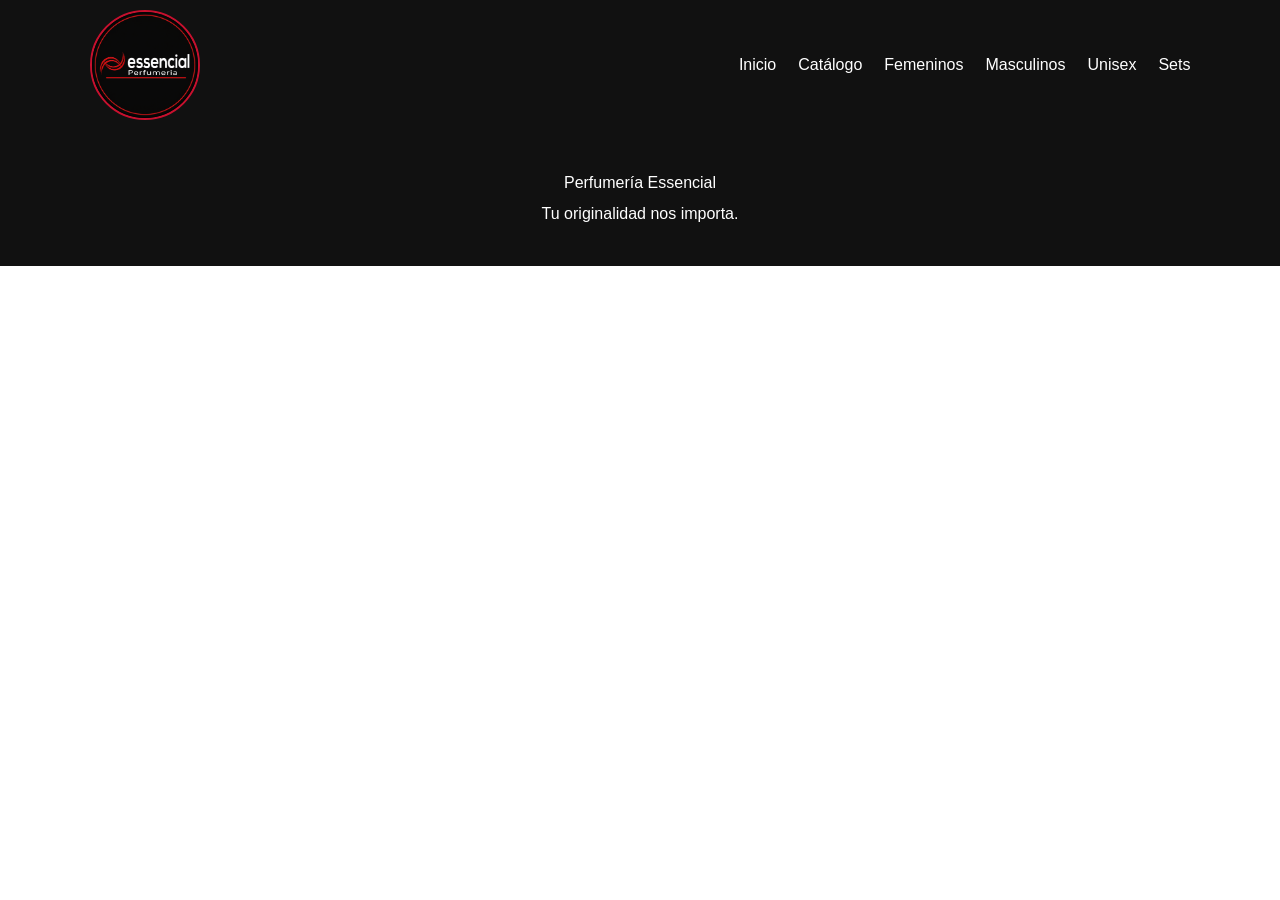
==== admin.html @ e01dd304 "estructura creada sin validaciones" ====
<!DOCTYPE html>
<html lang="es">
<head>
    <meta charset="UTF-8">
    <meta name="viewport" content="width=device-width, initial-scale=1.0">
    <title>Administración | Perfumería Essencial</title>

    <link href="https://cdn.jsdelivr.net/npm/bootstrap@5.3.8/dist/css/bootstrap.min.css"
          rel="stylesheet"
          integrity="sha384-sRIl4kxILFvY47J16cr9ZwB07vP4J8+LH7qKQnuqkuIAvNWLzeN8tE5YBujZqJLB"
          crossorigin="anonymous">
    <link rel="stylesheet" href="css/styles.css">
</head>
<body>

<header class="cabecera">
    <a class="marca" href="index.html">
        <img src="img/Logo.png" alt="Logo Essencial" class="logo">
    </a>
    <nav class="menu" aria-label="Menú principal">
        <a href="index.html">Inicio</a>
        
    <a href="index.html#categorias">Catálogo</a>
    <a href="femeninos.html">Femeninos</a>
    <a href="masculinos.html">Masculinos</a>
    <a href="unisex.html">Unisex</a>
    <a href="packs.html">Sets</a>
      
    </nav>
</header>

<main class="container py-5" id="contenidoAdmin" hidden>
    <h1>Panel de administración</h1>
    <p>Gestión de productos, precios y stock por sucursal.</p>

    <div class="row g-4">
        <div class="col-12 col-lg-5">
            <section class="card p-4">
                <h2 class="h4" id="tituloFormulario">
                    Agregar producto
                </h2>

                <form id="formProducto" novalidate>
                    <input type="hidden" id="productoId">

                    <div class="mb-3">
                        <label for="codigo" class="form-label">Código</label>
                        <input id="codigo" class="form-control"
                               required maxlength="30">
                    </div>

                    <div class="mb-3">
                        <label for="nombreProducto" class="form-label">
                            Nombre del producto
                        </label>
                        <input id="nombreProducto" class="form-control"
                               required maxlength="150">
                    </div>

                    <div class="mb-3">
                        <label for="categoria" class="form-label">
                            Categoría
                        </label>
                        <select id="categoria" class="form-select" required>
                            <option value="">Seleccione</option>
                            <option value="femeninos">Femeninos</option>
                            <option value="masculinos">Masculinos</option>
                            <option value="unisex">Unisex</option>
                            <option value="packs">Sets</option>
                        </select>
                    </div>

                    <div class="mb-3">
                        <label for="descripcion" class="form-label">
                            Descripción
                        </label>
                        <textarea id="descripcion" class="form-control"
                                  rows="3" required maxlength="1000"></textarea>
                    </div>

                    <div class="row g-3 mb-3">
                        <div class="col-12 col-md-6">
                            <label for="precioProducto" class="form-label">
                                Precio CLP
                            </label>
                            <input type="number" id="precioProducto"
                                   class="form-control"
                                   min="1" step="1" required>
                        </div>

                        <div class="col-12 col-md-6">
                            <label for="descuentoProducto" class="form-label">
                                Descuento %
                            </label>
                            <input type="number" id="descuentoProducto"
                                   class="form-control"
                                   min="0" max="100" step="1" value="0" required>
                        </div>
                    </div>

                    <div class="mb-3">
                        <label for="imagenProducto" class="form-label">
                            Ruta de la imagen
                        </label>
                        <input id="imagenProducto" class="form-control"
                               placeholder="img/productos/ejemplo.jpg"
                               required>
                    </div>

                    <h3 class="h5">Stock por sucursal</h3>

                    <div class="row g-3 mb-4">
                        <div class="col-12 col-md-4">
                            <label for="stockChillan" class="form-label">Chillán</label>
                            <input type="number" id="stockChillan"
                                   class="form-control" min="0" step="1"
                                   value="0" required>
                        </div>
                        <div class="col-12 col-md-4">
                            <label for="stockConcepcion" class="form-label">
                                Concepción
                            </label>
                            <input type="number" id="stockConcepcion"
                                   class="form-control" min="0" step="1"
                                   value="0" required>
                        </div>
                        <div class="col-12 col-md-4">
                            <label for="stockSantiago" class="form-label">
                                Santiago
                            </label>
                            <input type="number" id="stockSantiago"
                                   class="form-control" min="0" step="1"
                                   value="0" required>
                        </div>
                    </div>

                    <button class="btn btn-danger" type="submit">
                        Guardar producto
                    </button>
                    <button class="btn btn-outline-secondary"
                            type="reset" id="limpiarProducto">
                        Limpiar
                    </button>
                </form>

                <div id="mensajeAdmin" role="status"
                     aria-live="polite" class="mt-3"></div>
            </section>
        </div>

        <div class="col-12 col-lg-7">
            <section>
                <h2 class="h4">Productos registrados</h2>
                <div class="table-responsive">
                    <table class="table table-striped align-middle">
                        <thead>
                            <tr>
                                <th>Producto</th>
                                <th>Precio</th>
                                <th>Stock</th>
                                <th>Acciones</th>
                            </tr>
                        </thead>
                        <tbody id="tablaProductos"></tbody>
                    </table>
                </div>
            </section>

            <section class="mt-5">
                <h2 class="h4">Usuarios de demostración</h2>
                <div class="table-responsive">
                    <table class="table table-striped">
                        <thead>
                            <tr>
                                <th>Usuario</th>
                                <th>Rol</th>
                            </tr>
                        </thead>
                        <tbody id="tablaUsuarios"></tbody>
                    </table>
                </div>
            </section>
        </div>
    </div>
</main>

<footer class="pie-pagina">
    <p>Perfumería Essencial</p>
    <p>Tu originalidad nos importa.</p>
</footer>

<script src="js/datos.js"></script>

<script src="js/admin.js"></script>
</body>
</html>
---- css/styles.css ----
/* ========================================
   PERFUMERÍA ESSENCIAL
   Hoja de estilos principal
======================================== */

/* ========================================
   1. VARIABLES CSS
======================================== */

:root {
    --rojo: #C8102E;
    --rojo-oscuro: #9F0B23;
    --negro: #111111;
    --blanco: #FFFFFF;

    --gris-claro: #F5F5F5;
    --gris-texto: #666666;
    --borde: #E5E5E5;

    --radio: 12px;
    --sombra: 0 4px 12px rgba(0, 0, 0, 0.08);
}

/* ========================================
   2. CONFIGURACIÓN GENERAL
======================================== */

* {
    margin: 0;
    padding: 0;
    box-sizing: border-box;
}

html {
    scroll-behavior: smooth;
}

body {
    font-family: Arial, sans-serif;
    color: var(--negro);
    background: var(--blanco);
    line-height: 1.6;
}

a {
    text-decoration: none;
    color: inherit;
}

img {
    display: block;
    max-width: 100%;
}

/* ========================================
   3. ENCABEZADO Y MENÚ
======================================== */

.cabecera {
    display: flex;
    justify-content: space-between;
    align-items: center;
    gap: 10px;
    padding: 10px 7%;
    background: var(--negro);
}

/* Logo circular */
.logo {
    width: 110px;
    height: 110px;
    border-radius: 50%;
    object-fit: cover;
    border: 2px solid var(--rojo);
}

/* Menú de navegación */
.menu {
    display: flex;
    align-items: center;
    justify-content: center;
    flex-wrap: wrap;
    gap: 22px;
}

.menu a {
    color: var(--blanco);
    font-weight: 500;
    padding: 8px 0;
    transition: color 0.3s ease;
}

/* Cambio de color al pasar el mouse */
.menu a:hover {
    color: var(--rojo);
}

/* Categoría seleccionada */
.menu a[aria-current="page"] {
    color: var(--rojo);
    border-bottom: 2px solid var(--rojo);
}

/* ========================================
   4. PRESENTACIÓN DE LA PORTADA
======================================== */

.presentacion {
    padding: 65px 20px;
    text-align: center;
    background: var(--gris-claro);

    /* Animación 1 */
    animation: aparecer 1.2s ease both;
}

/* Nombre de la perfumería */
.subtitulo {
    color: var(--rojo);
    font-size: 26px;
    font-weight: bold;
    letter-spacing: 3px;
}

/* Eslogan principal */
.presentacion h1 {
    font-size: 40px;
    margin: 10px 0;
}

/* Descripción */
.presentacion p {
    max-width: 650px;
    margin-left: auto;
    margin-right: auto;
}

/* Botón explorar catálogo */
.boton {
    display: inline-block;
    margin-top: 25px;
    padding: 13px 30px;
    background: var(--rojo);
    color: var(--blanco);
    border-radius: 5px;
    font-weight: bold;

    /* Animación 2 */
    animation: subir 1s ease both;

    transition: background 0.3s ease;
}

/* Cambio de color del botón */
.boton:hover {
    background: var(--rojo-oscuro);
    color: var(--blanco);
}

/* ========================================
   5. CATEGORÍAS DE LA PORTADA
======================================== */

.seccion-categorias {
    padding: 70px 7%;
    text-align: center;
}

.seccion-categorias h2 {
    font-size: 34px;
    margin-bottom: 40px;
}

/* Distribución mediante Bootstrap Grid */
.contenedor-categorias {
    row-gap: 25px;
}

.contenedor-categorias .tarjeta {
    height: 100%;
}

/* Estilo compartido de las tarjetas */
.tarjeta,
.producto {
    background: var(--blanco);
    border: 1px solid var(--borde);
    border-radius: var(--radio);
    overflow: hidden;
    box-shadow: var(--sombra);

    transition:
        transform 0.3s ease,
        box-shadow 0.3s ease;
}

/* Animación 3 */
.tarjeta {
    animation: entradaTarjeta 0.9s ease both;
}

/* Efecto al pasar el mouse */
.tarjeta:hover,
.producto:hover {
    transform: translateY(-8px);
    box-shadow: 0 10px 25px rgba(0, 0, 0, 0.15);
}

/* Imágenes de las cuatro categorías */
.tarjeta img {
    width: 100%;
    height: 240px;
    object-fit: cover;
    border-radius: 12px;
    transition: transform 0.4s ease;
}

/* Efecto de ampliación */
.tarjeta:hover img,
.producto:hover img {
    transform: scale(1.05);
}

/* Nombre de la categoría */
.tarjeta h3 {
    margin: 15px 12px 8px;
    font-size: 20px;
}

/* Descripción de la categoría */
.tarjeta p {
    margin: 8px 12px;
    color: var(--gris-texto);
}

/* Enlace Ver productos */
.tarjeta span {
    display: block;
    margin: 15px;
    color: var(--rojo);
    font-weight: bold;
}

/* ========================================
   6. CATÁLOGO DE PRODUCTOS
======================================== */

.catalogo {
    padding: 70px 7%;
    text-align: center;
}

.catalogo h1 {
    font-size: 36px;
    margin-bottom: 35px;
}

/* Distribución de productos con Bootstrap */
.contenedor-productos {
    row-gap: 25px;
    align-items: stretch;
}

/* Columnas del catálogo */
.contenedor-productos > div {
    display: flex;
}

/* Tarjetas de igual tamaño */
.contenedor-productos .producto {
    width: 100%;
    height: 100%;
}

/* Tarjetas de perfumes */
.producto {
    display: flex;
    flex-direction: column;
    align-items: center;
    gap: 8px;
}

/* Imágenes de perfumes */
.producto img {
    width: 90%;
    height: 260px;
    object-fit: contain;
    border-radius: 15px;
    background: var(--gris-claro);
    margin: 15px auto;
    display: block;
    transition: transform 0.4s ease;
}

/* Nombre del perfume */
.producto h2 {
    margin: 15px;
    font-size: 21px;
}

/* Párrafos de productos */
.producto p {
    margin: 12px;
}

/* Descripción de los productos */
.producto p:not(.precio) {
    color: var(--gris-texto);
    padding: 0 12px;
}

/* Precio */
.precio {
    font-size: 24px;
    font-weight: bold;
    color: var(--negro);
}

/* Alinear precios al final */
.producto .precio {
    margin-top: auto;
}

/* Etiqueta de descuento */
.descuento {
    display: inline-block;
    padding: 6px 14px;
    margin-bottom: 20px;
    background: var(--rojo);
    color: var(--blanco);
    border-radius: 5px;

    /* Animación 4 */
    animation: resaltarOferta 2s ease-in-out infinite;
}

/* Producto sin descuento */
.sin-descuento {
    color: var(--gris-texto);
    margin-bottom: 20px;
}

/* Enlace volver al inicio */
.volver {
    display: inline-block;
    margin-top: 40px;
    color: var(--rojo);
    font-weight: bold;
}

.volver:hover {
    text-decoration: underline;
}

/* ========================================
   7. PIE DE PÁGINA
======================================== */

.pie-pagina {
    padding: 35px 20px;
    text-align: center;
    background: var(--negro);
    color: var(--blanco);
}

.pie-pagina p {
    margin: 5px 0;
}

/* ========================================
   8. ANIMACIONES CSS
======================================== */

/* ANIMACIÓN 1: Aparición gradual */
@keyframes aparecer {
    from {
        opacity: 0;
    }

    to {
        opacity: 1;
    }
}

/* ANIMACIÓN 2: Movimiento hacia arriba */
@keyframes subir {
    from {
        opacity: 0;
        transform: translateY(30px);
    }

    to {
        opacity: 1;
        transform: translateY(0);
    }
}

/* ANIMACIÓN 3: Entrada de tarjetas */
@keyframes entradaTarjeta {
    from {
        opacity: 0;
        transform: translateY(20px);
    }

    to {
        opacity: 1;
        transform: translateY(0);
    }
}

/* ANIMACIÓN 4: Resaltar descuentos */
@keyframes resaltarOferta {
    0%, 100% {
        opacity: 1;
    }

    50% {
        opacity: 0.65;
    }
}

/* ========================================
   9. DESCRIPCIÓN DETALLADA
======================================== */

.descripcion-producto {
    text-align: left;
    padding: 0 20px;
}

.descripcion-producto p {
    margin-bottom: 20px;
}

.descripcion-producto ul {
    padding-left: 25px;
    margin-bottom: 20px;
}

.descripcion-producto li {
    margin-bottom: 15px;
}

/* ========================================
   10. RESPONSIVIDAD
======================================== */

/* TABLETS: pantallas de hasta 900px */
@media (max-width: 900px) {

    .cabecera {
        flex-direction: column;
        gap: 15px;
    }

    .presentacion h1 {
        font-size: 34px;
    }

    .subtitulo {
        font-size: 22px;
    }
}

/* CELULARES: pantallas de hasta 600px */
@media (max-width: 600px) {

    .cabecera {
        padding: 15px 20px;
    }

    .logo {
        width: 70px;
        height: 70px;
    }

    .menu {
        gap: 12px;
    }

    .menu a {
        font-size: 14px;
    }

    .presentacion {
        padding: 55px 20px;
    }

    .presentacion h1 {
        font-size: 28px;
    }

    .subtitulo {
        font-size: 18px;
    }

    .seccion-categorias,
    .catalogo {
        padding: 45px 20px;
    }

    .catalogo h1 {
        font-size: 28px;
    }

    .producto img {
        height: 230px;
    }
}

/* ========================================
   11. ACCESIBILIDAD
======================================== */

/* Reduce animaciones si el usuario lo solicita */
@media (prefers-reduced-motion: reduce) {

    *,
    *::before,
    *::after {
        animation-duration: 0.01ms !important;
        animation-iteration-count: 1 !important;
        transition-duration: 0.01ms !important;
        scroll-behavior: auto !important;
    }
}
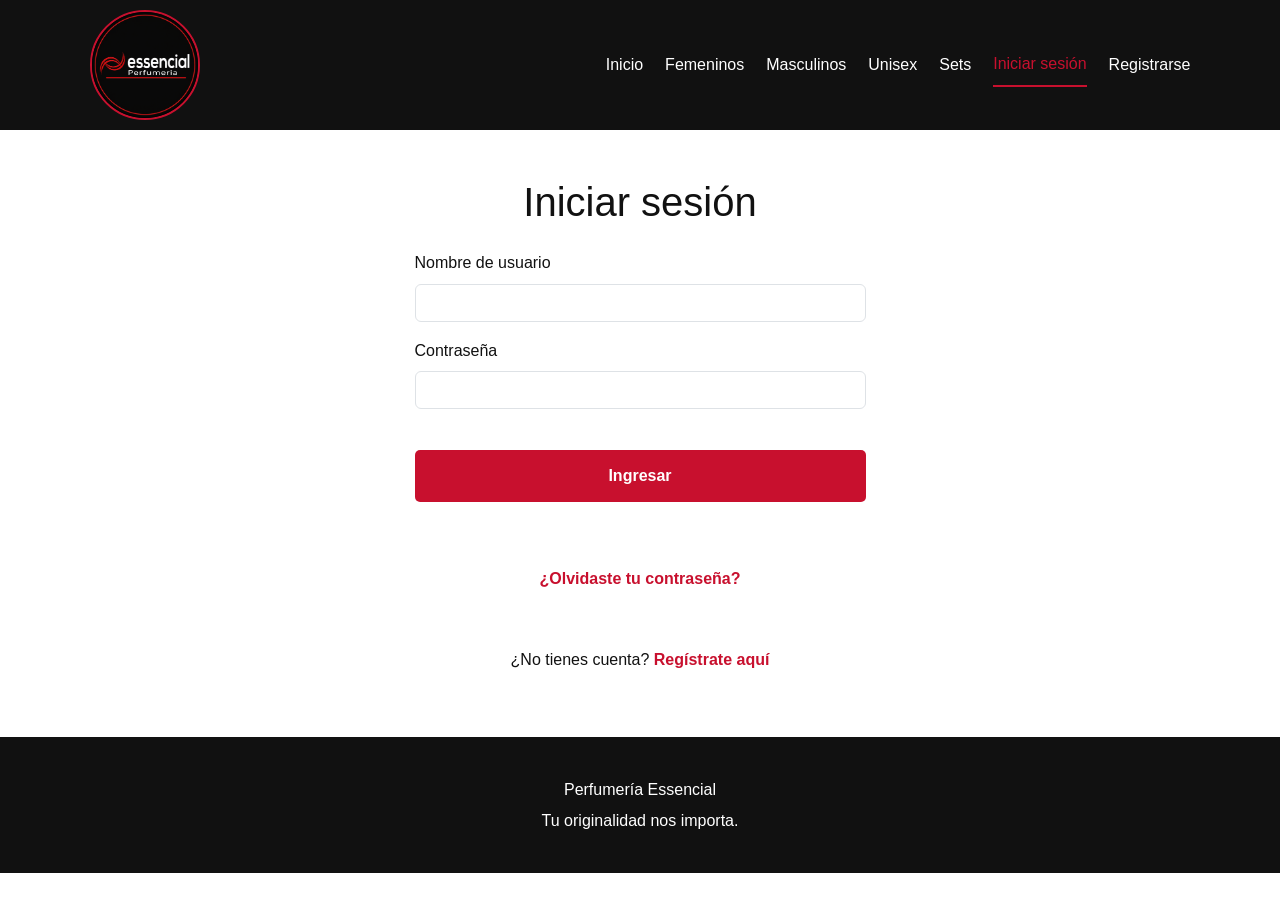
==== commit d76a0a23: "incorporacion de usuarios, edicion de productos y correcciones de añadir al carro" ====
--- a/admin.html
+++ b/admin.html
@@ -1,197 +1,200 @@
-
 <!DOCTYPE html>
 <html lang="es">
+
 <head>
     <meta charset="UTF-8">
     <meta name="viewport" content="width=device-width, initial-scale=1.0">
     <title>Administración | Perfumería Essencial</title>
 
-    <link href="https://cdn.jsdelivr.net/npm/bootstrap@5.3.8/dist/css/bootstrap.min.css"
-          rel="stylesheet"
-          integrity="sha384-sRIl4kxILFvY47J16cr9ZwB07vP4J8+LH7qKQnuqkuIAvNWLzeN8tE5YBujZqJLB"
-          crossorigin="anonymous">
+    <link href="https://cdn.jsdelivr.net/npm/bootstrap@5.3.8/dist/css/bootstrap.min.css" rel="stylesheet"
+        integrity="sha384-sRIl4kxILFvY47J16cr9ZwB07vP4J8+LH7qKQnuqkuIAvNWLzeN8tE5YBujZqJLB" crossorigin="anonymous">
     <link rel="stylesheet" href="css/styles.css">
 </head>
+
 <body>
 
-<header class="cabecera">
-    <a class="marca" href="index.html">
-        <img src="img/Logo.png" alt="Logo Essencial" class="logo">
-    </a>
-    <nav class="menu" aria-label="Menú principal">
-        <a href="index.html">Inicio</a>
-        
-    <a href="index.html#categorias">Catálogo</a>
-    <a href="femeninos.html">Femeninos</a>
-    <a href="masculinos.html">Masculinos</a>
-    <a href="unisex.html">Unisex</a>
-    <a href="packs.html">Sets</a>
-      
-    </nav>
-</header>
-
-<main class="container py-5" id="contenidoAdmin" hidden>
-    <h1>Panel de administración</h1>
-    <p>Gestión de productos, precios y stock por sucursal.</p>
-
-    <div class="row g-4">
-        <div class="col-12 col-lg-5">
-            <section class="card p-4">
-                <h2 class="h4" id="tituloFormulario">
-                    Agregar producto
-                </h2>
-
-                <form id="formProducto" novalidate>
-                    <input type="hidden" id="productoId">
-
-                    <div class="mb-3">
-                        <label for="codigo" class="form-label">Código</label>
-                        <input id="codigo" class="form-control"
-                               required maxlength="30">
+    <header class="cabecera">
+        <a href="index.html" class="marca">
+            <img src="img/Logo.png" alt="Logo Essencial" class="logo">
+        </a>
+        <nav class="menu" aria-label="Menú principal">
+            <a href="index.html">Inicio</a>
+            <a href="femeninos.html">Femeninos</a>
+            <a href="masculinos.html">Masculinos</a>
+            <a href="unisex.html">Unisex</a>
+            <a href="packs.html">Sets</a>
+
+        </nav>
+    </header>
+
+    <main class="container py-5" id="contenidoAdmin" hidden>
+        <h1>Panel de administración</h1>
+        <p>Gestión de productos, precios y stock por sucursal.</p>
+
+        <div class="row g-4">
+            <div class="col-12 col-lg-5">
+                <section class="card p-4">
+                    <h2 class="h4" id="tituloFormulario">
+                        Agregar producto
+                    </h2>
+
+                    <form id="formProducto" novalidate>
+                        <input type="hidden" id="productoId">
+
+                        <div class="mb-3">
+                            <label for="codigo" class="form-label">Código</label>
+                            <input id="codigo" class="form-control" required maxlength="30">
+                        </div>
+
+                        <div class="mb-3">
+                            <label for="nombreProducto" class="form-label">
+                                Nombre del producto
+                            </label>
+                            <input id="nombreProducto" class="form-control" required maxlength="150">
+                        </div>
+
+                        <div class="mb-3">
+                            <label for="categoria" class="form-label">
+                                Categoría
+                            </label>
+                            <select id="categoria" class="form-select" required>
+                                <option value="">Seleccione</option>
+                                <option value="femeninos">Femeninos</option>
+                                <option value="masculinos">Masculinos</option>
+                                <option value="unisex">Unisex</option>
+                                <option value="packs">Sets</option>
+                            </select>
+                        </div>
+
+                        <div class="mb-3">
+                            <label for="descripcion" class="form-label">
+                                Descripción
+                            </label>
+                            <textarea id="descripcion" class="form-control" rows="3" required
+                                maxlength="1000"></textarea>
+                        </div>
+
+                        <div class="row g-3 mb-3">
+                            <div class="col-12 col-md-6">
+                                <label for="precioProducto" class="form-label">
+                                    Precio CLP
+                                </label>
+                                <input type="number" id="precioProducto" class="form-control" min="1" step="1" required>
+                            </div>
+
+                            <div class="col-12 col-md-6">
+                                <label for="descuentoProducto" class="form-label">
+                                    Descuento %
+                                </label>
+                                <input type="number" id="descuentoProducto" class="form-control" min="0" max="100"
+                                    step="1" value="0" required>
+                            </div>
+                        </div>
+
+                        <!-- Selección de imagen del producto -->
+                        <div class="mb-3">
+                            <label for="archivoImagen" class="form-label">
+                                Imagen del producto
+                            </label>
+
+                            <input type="file" id="archivoImagen" class="form-control"
+                                accept="image/jpeg,image/png,image/webp">
+
+                            <input type="hidden" id="imagenProducto">
+
+                            <div class="form-text">
+                                Selecciona una imagen JPG, PNG o WebP.
+                                Para esta demostración el máximo es 300 KB.
+                            </div>
+
+                            <img id="vistaPreviaImagen" class="img-fluid rounded mt-3 d-none"
+                                alt="Vista previa de la imagen del producto"
+                                style="max-height: 200px; object-fit: contain;">
+
+                            <div id="errorImagen" class="text-danger small mt-2" role="alert">
+                            </div>
+                        </div>
+
+                        <h3 class="h5">Stock por sucursal</h3>
+
+                        <div class="row g-3 mb-4">
+                            <div class="col-12 col-md-4">
+                                <label for="stockChillan" class="form-label">Chillán</label>
+                                <input type="number" id="stockChillan" class="form-control" min="0" step="1" value="0"
+                                    required>
+                            </div>
+                            <div class="col-12 col-md-4">
+                                <label for="stockConcepcion" class="form-label">
+                                    Concepción
+                                </label>
+                                <input type="number" id="stockConcepcion" class="form-control" min="0" step="1"
+                                    value="0" required>
+                            </div>
+                            <div class="col-12 col-md-4">
+                                <label for="stockSantiago" class="form-label">
+                                    Santiago
+                                </label>
+                                <input type="number" id="stockSantiago" class="form-control" min="0" step="1" value="0"
+                                    required>
+                            </div>
+                        </div>
+
+                        <button class="btn btn-danger" type="submit">
+                            Guardar producto
+                        </button>
+                        <button type="reset" class="btn btn-outline-secondary">
+                            Limpiar
+                        </button>
+                    </form>
+
+                    <div id="mensajeAdmin" role="status" aria-live="polite" class="mt-3"></div>
+                </section>
+            </div>
+
+            <div class="col-12 col-lg-7">
+                <section>
+                    <h2 class="h4">Productos registrados</h2>
+                    <div class="table-responsive">
+                        <table class="table table-striped align-middle">
+                            <thead>
+                                <tr>
+                                    <th>Producto</th>
+                                    <th>Precio</th>
+                                    <th>Stock</th>
+                                    <th>Acciones</th>
+                                </tr>
+                            </thead>
+                            <tbody id="tablaProductos"></tbody>
+                        </table>
                     </div>
-
-                    <div class="mb-3">
-                        <label for="nombreProducto" class="form-label">
-                            Nombre del producto
-                        </label>
-                        <input id="nombreProducto" class="form-control"
-                               required maxlength="150">
+                </section>
+
+                <section class="mt-5">
+                    <h2 class="h4">Usuarios de demostración</h2>
+                    <div class="table-responsive">
+                        <table class="table table-striped">
+                            <thead>
+                                <tr>
+                                    <th>Usuario</th>
+                                    <th>Rol</th>
+                                </tr>
+                            </thead>
+                            <tbody id="tablaUsuarios"></tbody>
+                        </table>
                     </div>
-
-                    <div class="mb-3">
-                        <label for="categoria" class="form-label">
-                            Categoría
-                        </label>
-                        <select id="categoria" class="form-select" required>
-                            <option value="">Seleccione</option>
-                            <option value="femeninos">Femeninos</option>
-                            <option value="masculinos">Masculinos</option>
-                            <option value="unisex">Unisex</option>
-                            <option value="packs">Sets</option>
-                        </select>
-                    </div>
-
-                    <div class="mb-3">
-                        <label for="descripcion" class="form-label">
-                            Descripción
-                        </label>
-                        <textarea id="descripcion" class="form-control"
-                                  rows="3" required maxlength="1000"></textarea>
-                    </div>
-
-                    <div class="row g-3 mb-3">
-                        <div class="col-12 col-md-6">
-                            <label for="precioProducto" class="form-label">
-                                Precio CLP
-                            </label>
-                            <input type="number" id="precioProducto"
-                                   class="form-control"
-                                   min="1" step="1" required>
-                        </div>
-
-                        <div class="col-12 col-md-6">
-                            <label for="descuentoProducto" class="form-label">
-                                Descuento %
-                            </label>
-                            <input type="number" id="descuentoProducto"
-                                   class="form-control"
-                                   min="0" max="100" step="1" value="0" required>
-                        </div>
-                    </div>
-
-                    <div class="mb-3">
-                        <label for="imagenProducto" class="form-label">
-                            Ruta de la imagen
-                        </label>
-                        <input id="imagenProducto" class="form-control"
-                               placeholder="img/productos/ejemplo.jpg"
-                               required>
-                    </div>
-
-                    <h3 class="h5">Stock por sucursal</h3>
-
-                    <div class="row g-3 mb-4">
-                        <div class="col-12 col-md-4">
-                            <label for="stockChillan" class="form-label">Chillán</label>
-                            <input type="number" id="stockChillan"
-                                   class="form-control" min="0" step="1"
-                                   value="0" required>
-                        </div>
-                        <div class="col-12 col-md-4">
-                            <label for="stockConcepcion" class="form-label">
-                                Concepción
-                            </label>
-                            <input type="number" id="stockConcepcion"
-                                   class="form-control" min="0" step="1"
-                                   value="0" required>
-                        </div>
-                        <div class="col-12 col-md-4">
-                            <label for="stockSantiago" class="form-label">
-                                Santiago
-                            </label>
-                            <input type="number" id="stockSantiago"
-                                   class="form-control" min="0" step="1"
-                                   value="0" required>
-                        </div>
-                    </div>
-
-                    <button class="btn btn-danger" type="submit">
-                        Guardar producto
-                    </button>
-                    <button class="btn btn-outline-secondary"
-                            type="reset" id="limpiarProducto">
-                        Limpiar
-                    </button>
-                </form>
-
-                <div id="mensajeAdmin" role="status"
-                     aria-live="polite" class="mt-3"></div>
-            </section>
+                </section>
+            </div>
         </div>
-
-        <div class="col-12 col-lg-7">
-            <section>
-                <h2 class="h4">Productos registrados</h2>
-                <div class="table-responsive">
-                    <table class="table table-striped align-middle">
-                        <thead>
-                            <tr>
-                                <th>Producto</th>
-                                <th>Precio</th>
-                                <th>Stock</th>
-                                <th>Acciones</th>
-                            </tr>
-                        </thead>
-                        <tbody id="tablaProductos"></tbody>
-                    </table>
-                </div>
-            </section>
-
-            <section class="mt-5">
-                <h2 class="h4">Usuarios de demostración</h2>
-                <div class="table-responsive">
-                    <table class="table table-striped">
-                        <thead>
-                            <tr>
-                                <th>Usuario</th>
-                                <th>Rol</th>
-                            </tr>
-                        </thead>
-                        <tbody id="tablaUsuarios"></tbody>
-                    </table>
-                </div>
-            </section>
-        </div>
-    </div>
-</main>
-
-<footer class="pie-pagina">
-    <p>Perfumería Essencial</p>
-    <p>Tu originalidad nos importa.</p>
-</footer>
-
-<script src="js/datos.js"></script>
-
-<script src="js/admin.js"></script>
+    </main>
+
+    <footer class="pie-pagina">
+        <p>Perfumería Essencial</p>
+        <p>Tu originalidad nos importa.</p>
+    </footer>
+
+    <script src="js/datos.js"></script>
+    <script src="js/auth.js"></script>
+    <script src="js/admin.js"></script>
 </body>
-</html>
+
+</html>
--- a/css/styles.css
+++ b/css/styles.css
@@ -321,6 +321,29 @@
 .producto .precio {
     margin-top: auto;
 }
+/* Contenedor de precios */
+.contenedor-precios {
+    margin-top: auto;
+    text-align: center;
+    padding: 10px;
+}
+
+/* Precio original tachado */
+.precio-anterior {
+    display: block;
+    font-size: 17px;
+    color: var(--gris-texto);
+    text-decoration: line-through;
+    margin-bottom: 5px;
+}
+
+/* Precio final */
+.contenedor-precios .precio {
+    font-size: 25px;
+    font-weight: bold;
+    color: var(--rojo);
+    margin: 0;
+}
 
 /* Etiqueta de descuento */
 .descuento {
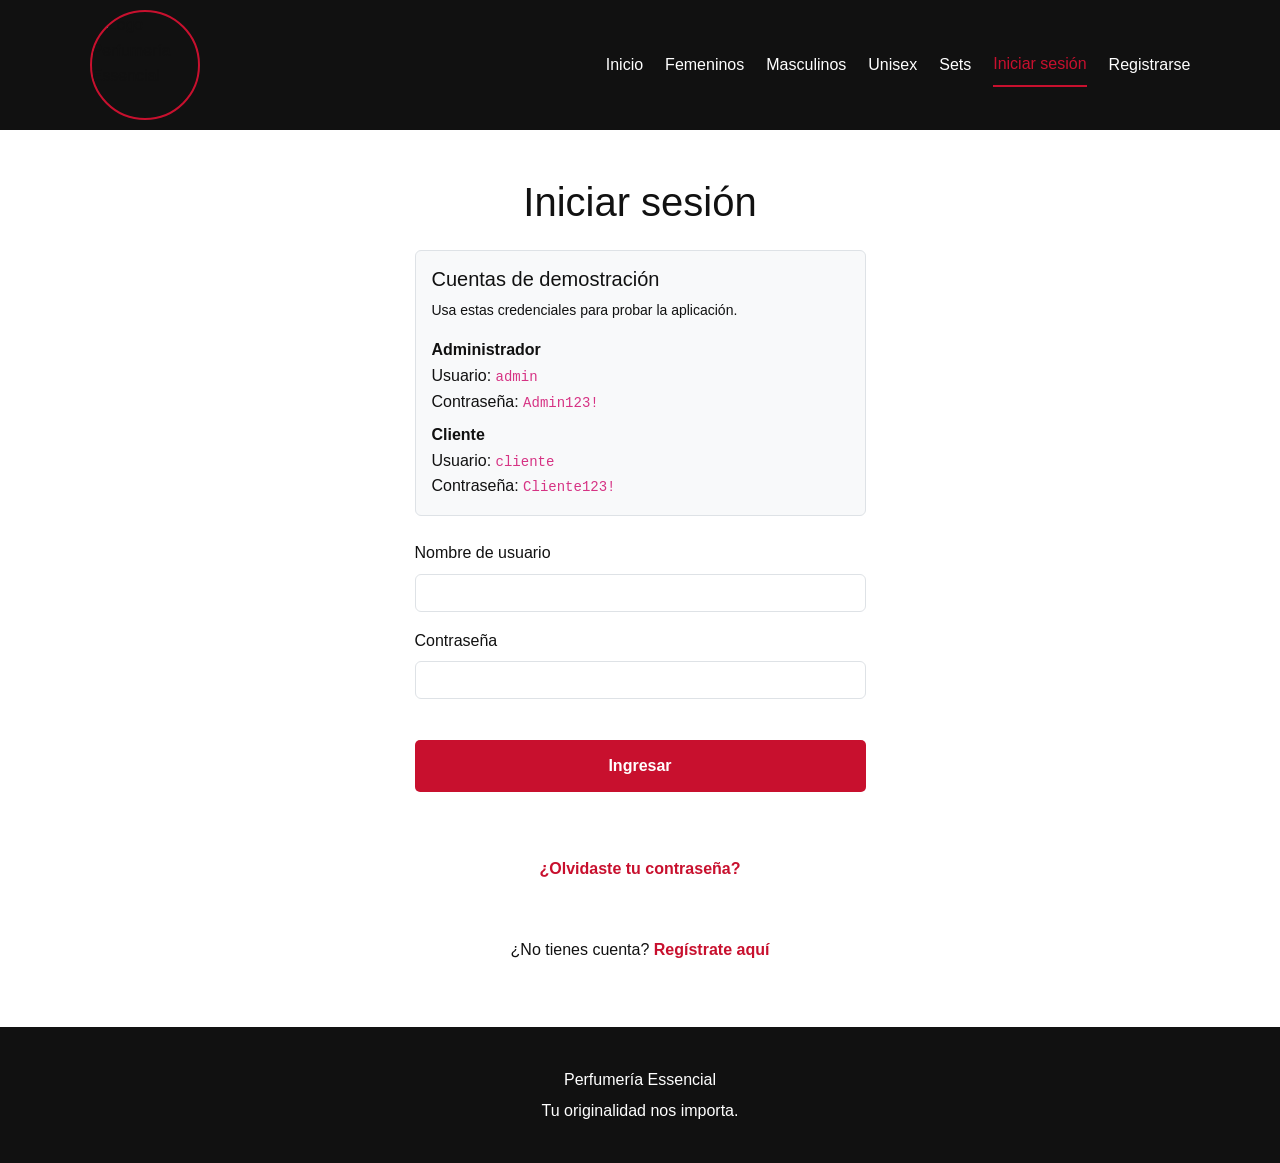
==== commit 731b5a75: "Correccion de rutas" ====
--- a/admin.html
+++ b/admin.html
@@ -15,7 +15,7 @@
 
     <header class="cabecera">
         <a href="index.html" class="marca">
-            <img src="img/Logo.png" alt="Logo Essencial" class="logo">
+            <img src="img/logo.png" alt="Logo Essencial" class="logo">
         </a>
         <nav class="menu" aria-label="Menú principal">
             <a href="index.html">Inicio</a>
@@ -29,7 +29,7 @@
 
     <main class="container py-5" id="contenidoAdmin" hidden>
         <h1>Panel de administración</h1>
-        <p>Gestión de productos, precios y stock por sucursal.</p>
+        <p>Gestión de productos, precios, stock por sucursal y perfiles de usuario.</p>
 
         <div class="row g-4">
             <div class="col-12 col-lg-5">
@@ -103,8 +103,7 @@
                             <input type="hidden" id="imagenProducto">
 
                             <div class="form-text">
-                                Selecciona una imagen JPG, PNG o WebP.
-                                Para esta demostración el máximo es 300 KB.
+                                Selecciona una imagen en formato JPG, PNG o WebP. Tamaño máximo: 2 MB.
                             </div>
 
                             <img id="vistaPreviaImagen" class="img-fluid rounded mt-3 d-none"
@@ -160,7 +159,7 @@
                                 <tr>
                                     <th>Producto</th>
                                     <th>Precio</th>
-                                    <th>Stock</th>
+                                    <th>Stock por sucursal</th>
                                     <th>Acciones</th>
                                 </tr>
                             </thead>
@@ -170,21 +169,98 @@
                 </section>
 
                 <section class="mt-5">
-                    <h2 class="h4">Usuarios de demostración</h2>
+                    <h2 class="h4">Clientes y usuarios</h2>
+                    <button type="button" id="nuevoUsuarioAdmin" class="btn btn-danger mb-3">
+                        Crear usuario
+                    </button>
                     <div class="table-responsive">
                         <table class="table table-striped">
                             <thead>
                                 <tr>
                                     <th>Usuario</th>
+                                    <th>Nombre</th>
+                                    <th>Correo</th>
                                     <th>Rol</th>
+                                    <th>Acción</th>
                                 </tr>
                             </thead>
                             <tbody id="tablaUsuarios"></tbody>
                         </table>
                     </div>
+                    <form id="formUsuarioAdmin" class="border rounded p-4 mt-3" hidden novalidate>
+                        <h3 id="tituloUsuarioAdmin" class="h5">Editar perfil</h3>
+                        <!-- Estos campos se habilitan solo al crear una cuenta. -->
+                        <div id="camposAltaUsuario" hidden>
+                            <div class="mb-3">
+                                <label for="cuentaUsuarioAdmin" class="form-label">Nombre de usuario</label>
+                                <input id="cuentaUsuarioAdmin" class="form-control" autocomplete="username"
+                                    required pattern="[a-zA-Z0-9_]{3,20}" minlength="3" maxlength="20" disabled>
+                                <div class="form-text">Entre 3 y 20 letras, números o guion bajo.</div>
+                            </div>
+                            <div class="mb-3">
+                                <label for="passwordUsuarioAdmin" class="form-label">Contraseña</label>
+                                <input type="password" id="passwordUsuarioAdmin" class="form-control"
+                                    autocomplete="new-password" required minlength="6" maxlength="18" disabled>
+                                <div class="form-text">Entre 6 y 18 caracteres, con mayúscula, número y carácter especial; sin espacios.</div>
+                            </div>
+                            <div class="mb-3">
+                                <label for="rolUsuarioAdmin" class="form-label">Rol</label>
+                                <select id="rolUsuarioAdmin" class="form-select" required disabled>
+                                    <option value="CLIENTE">Cliente</option>
+                                    <option value="ADMINISTRADOR">Administrador</option>
+                                </select>
+                            </div>
+                        </div>
+                        <div class="mb-3">
+                            <label for="nombreUsuarioAdmin" class="form-label">Nombre</label>
+                            <input id="nombreUsuarioAdmin" class="form-control" required
+                                maxlength="50" pattern="[a-zA-ZáéíóúÁÉÍÓÚñÑüÜ\s]{2,50}">
+                        </div>
+                        <div class="mb-3">
+                            <label for="correoUsuarioAdmin" class="form-label">Correo electrónico</label>
+                            <input type="email" id="correoUsuarioAdmin" class="form-control" required>
+                        </div>
+                        <div>
+                            <button type="submit" id="guardarUsuarioAdmin" class="btn btn-danger">Guardar perfil</button>
+                            <button type="button" id="cancelarUsuarioAdmin" class="btn btn-outline-secondary">
+                                Cancelar
+                            </button>
+                        </div>
+                    </form>
+                    <p id="mensajeUsuarioAdmin" class="mt-3" role="status"></p>
                 </section>
             </div>
         </div>
+        <!-- Historial general y detalle de los pedidos registrados por los clientes. -->
+        <section class="mt-5" aria-labelledby="tituloComprasAdmin">
+            <h2 id="tituloComprasAdmin" class="h4">Compras de clientes</h2>
+            <div class="d-flex flex-wrap align-items-end gap-3 mb-3">
+                <div>
+                    <label for="clienteComprasAdmin" class="form-label">Cliente</label>
+                    <select id="clienteComprasAdmin" class="form-select">
+                        <option value="">Todos los clientes</option>
+                    </select>
+                </div>
+                <button type="button" id="actualizarComprasAdmin" class="btn btn-outline-danger">Actualizar compras</button>
+            </div>
+            <p id="resumenComprasAdmin" role="status" aria-live="polite"></p>
+            <p id="sinComprasAdmin" hidden>No hay compras registradas para esta selección.</p>
+            <div id="historialComprasAdmin" class="table-responsive" hidden>
+                <table class="table table-striped align-middle">
+                    <thead>
+                        <tr>
+                            <th scope="col">Pedido</th>
+                            <th scope="col">Cliente</th>
+                            <th scope="col">Fecha y hora</th>
+                            <th scope="col">Sucursal</th>
+                            <th scope="col">Total</th>
+                            <th scope="col">Detalle</th>
+                        </tr>
+                    </thead>
+                    <tbody id="tablaComprasAdmin"></tbody>
+                </table>
+            </div>
+        </section>
     </main>
 
     <footer class="pie-pagina">
@@ -195,6 +271,7 @@
     <script src="js/datos.js"></script>
     <script src="js/auth.js"></script>
     <script src="js/admin.js"></script>
+    <script src="js/admin-compras.js"></script>
 </body>
 
-</html>+</html>
